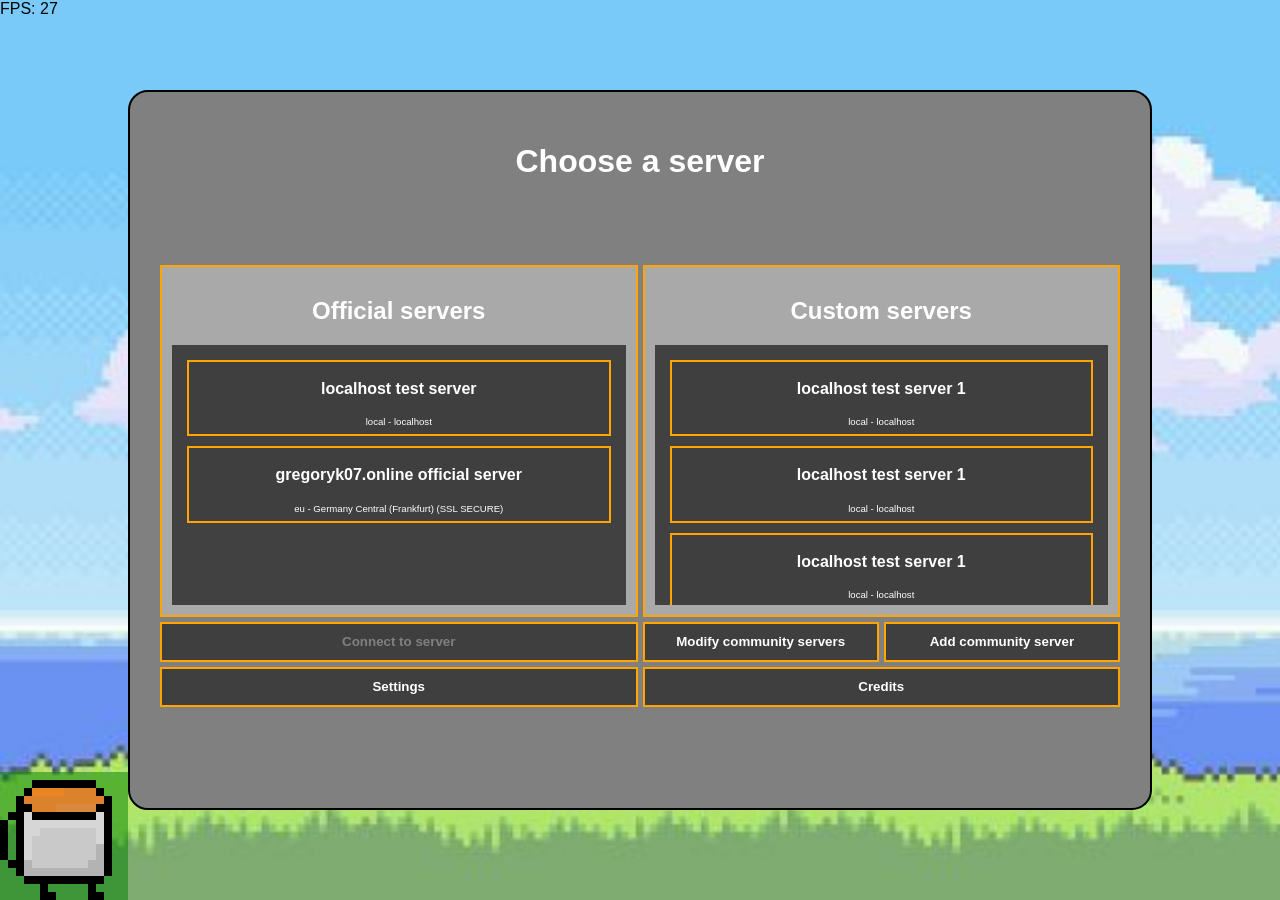
==== index_old.html @ 5e0a60be "renamed index to index_old and style to style_old" ====
<!DOCTYPE html>
<html lang="en">
<head>
    <meta charset="UTF-8">
    <meta name="viewport" content="width=device-width, initial-scale=1.0">
    <title>Brawler</title>
    <script src="dataset.js"></script>
    <script src="gameobject.js"></script>
    <script src="main.js"></script>
    <link rel="stylesheet" href="style_old.css">
    <script src="drawVector.js"></script>
</head>
<body>
    <div id="serverList">
        <h1>Choose a server</h1>
        <div id="serverlistsection">
            <div>
                <h2>Official servers</h2>
                <ul id="officialserverlist" class="serverlist_ul">

                </ul>
            </div>
            <div>
                <h2>Custom servers</h2>
                <ul id="customserverlist" class="serverlist_ul">
                    
                </ul>
            </div>
            <button class="chooseservermenubtn" id="chooseservermenubtn_connect" onclick="connectToServer()">Connect to server</button>
            <div class="chooseservermenubtn_section">
                <button class="chooseservermenubtn" onclick="alert('COMMING SOON')">Modify community servers</button>
                <button class="chooseservermenubtn" onclick="alert('COMMING SOON')">Add community server</button>
            </div>
            <button class="chooseservermenubtn" id="chooseservermenubtn_settings" onclick="alert('COMMING SOON')">Settings</button>
            <button class="chooseservermenubtn" id="chooseservermenubtn_credits" onclick="alert('COMMING SOON')">Credits</button>
        </div>
    </div>
    <div id="stats">FPS: </div>
    <div id="sprites"></div>
</body>
<script src="netcode.js"></script>
</html>
---- style_old.css ----
*{
    font-family: Helvetica, sans-serif;
}
body{
    background: url(assets/backgroundpage.jpg);
    background-size: cover;
    width: 100%;
    height: 100vh;
    padding: 0;
    margin: 0;
}
#stats{
    left: 0;
    top: 0;
    position: fixed;
    z-index: 100;
}
.characters{
    width: 128px;
    height: 128px;
    background-color: rgba(0, 128, 0, 0.5);
    position: fixed;
    bottom: 0;
    left: 0;
}
#serverList h1{
    height: 100px;
}
#serverList{
    padding: 30px;
    position: fixed;
    /* width: 80%;
    height: 80dvh; */
    background-color: gray;
    left: 10%;
    right: 10%;
    bottom: 10%;
    top: 10%;

    border-radius: 20px;
    border: 2px black solid;

    color: white;
    text-align: center;
}
#serverlistsection{
    width: 100%;
    display: grid;
    grid-template-columns: repeat(2, minmax(0, 1fr));
    grid-template-rows: repeat(3);
    
    gap: 5px;
}
#serverlistsection>div{
    background-color: darkgray;
    border: orange 2px solid;
    padding: 10px;
}
.serverlist_ul{
    height: calc(100% - 74px);
    background-color: rgb(65, 65, 65);
    width: calc(100% - 10px);
    padding: 5px;
    margin: 0;
    list-style: none;
    max-height: 250px;
    overflow: auto;
}
.serverlist_ul>h2{
    /* font-size: 100%; */
    height: 30px;
    margin: 20px 0;

}
.serverlist_ul h2{
    font-size: 100%;
}
.serverlist_ul span{
    font-size: 60%;
}
.serverlist_ul>li{
    background-color: rgb(63, 63, 63);
    border: 2px solid orange;
    padding: 5px;
    margin: 10px;
    cursor: pointer;
}
.serverlist_ul>li:hover{
    background-color: rgb(77, 77, 77);

}
li.chosenServer{
    background-color: rgb(87, 87, 87);
}
.chooseservermenubtn{
    height: 40px;

    background-color: rgb(63, 63, 63);
    border: 2px solid orange;
    padding: 5px;
    color: white;
    font-weight: bold;
    cursor: pointer;
}
div.chooseservermenubtn_section{
    display: flex;
    flex-direction: row;
    gap: 5px;
    padding: 0px !important;
    background-color: transparent !important;
    border: none !important;
    margin: 0;
}
.chooseservermenubtn_section>*{
    flex: 1;
}
.chooseservermenubtn:hover{
    background-color: rgb(77, 77, 77);
}
.chooseservermenubtn[disabled]{
    cursor: not-allowed;
    color: gray;
}
::-webkit-scrollbar{
    width: 8px;
}
::-webkit-scrollbar-thumb{
    background-color: rgba(0, 0, 0, 0);
    border-radius: 10px;
}
*:hover>::-webkit-scrollbar-thumb{
    background-color: rgba(0, 0, 0, 0.3);
}
::-webkit-scrollbar-thumb:hover{
    background-color: rgba(0, 0, 0, 0.5);
}
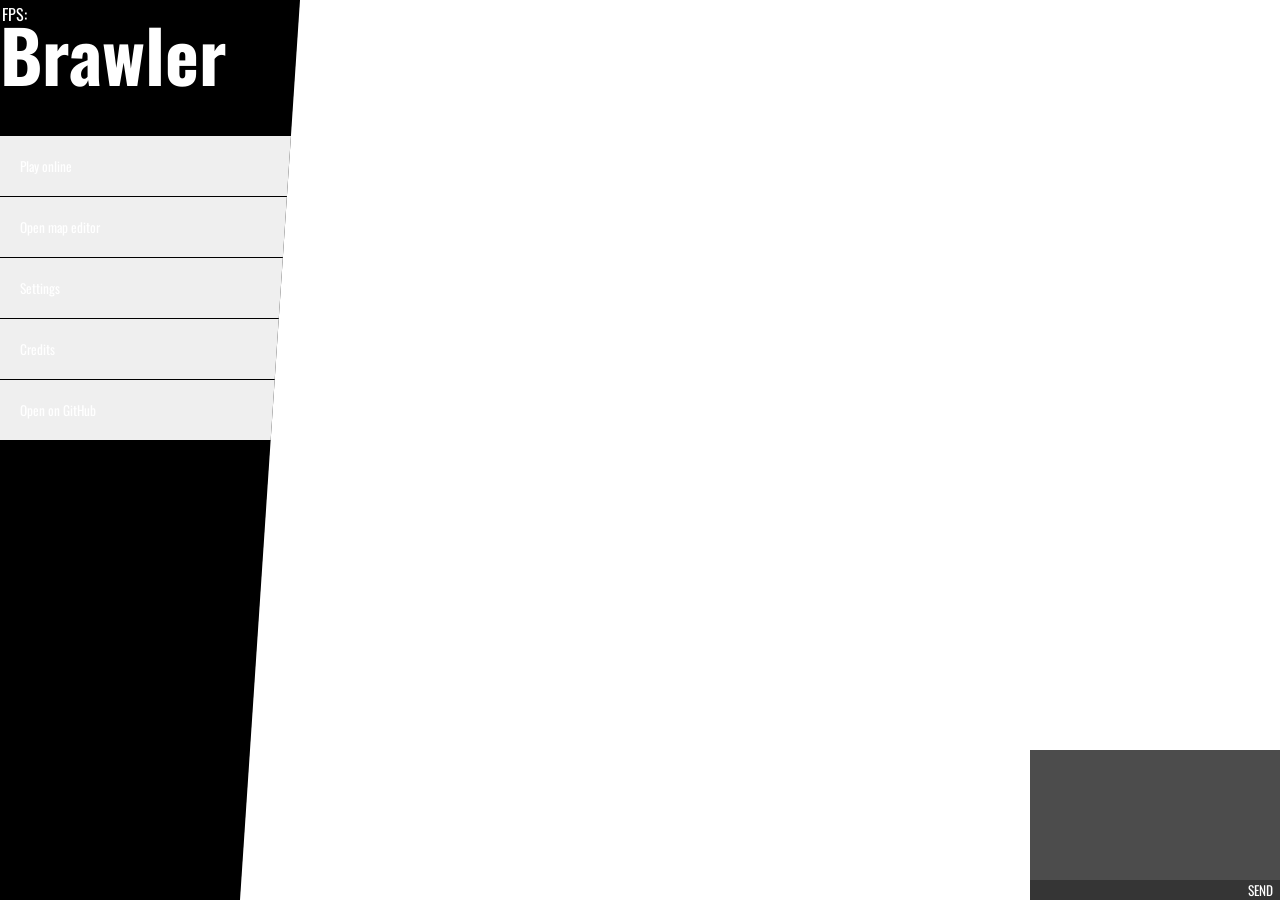
==== commit 54c107c2: "context2d update" ====
--- a/index_old.html
+++ b/index_old.html
@@ -4,39 +4,90 @@
     <meta charset="UTF-8">
     <meta name="viewport" content="width=device-width, initial-scale=1.0">
     <title>Brawler</title>
+    <link rel="stylesheet" href="style.css">
+    <link rel="stylesheet" href="importfonts.css">
+    <link rel="stylesheet" href="slider.css">
+
     <script src="dataset.js"></script>
     <script src="gameobject.js"></script>
-    <script src="main.js"></script>
-    <link rel="stylesheet" href="style_old.css">
     <script src="drawVector.js"></script>
+    <script src="version.js"></script>
+    <script src="particlesystem.js"></script>
+    <script src="slider.js"></script>
 </head>
 <body>
-    <div id="serverList">
-        <h1>Choose a server</h1>
-        <div id="serverlistsection">
-            <div>
-                <h2>Official servers</h2>
-                <ul id="officialserverlist" class="serverlist_ul">
-
-                </ul>
-            </div>
-            <div>
-                <h2>Custom servers</h2>
-                <ul id="customserverlist" class="serverlist_ul">
-                    
-                </ul>
-            </div>
-            <button class="chooseservermenubtn" id="chooseservermenubtn_connect" onclick="connectToServer()">Connect to server</button>
-            <div class="chooseservermenubtn_section">
-                <button class="chooseservermenubtn" onclick="alert('COMMING SOON')">Modify community servers</button>
-                <button class="chooseservermenubtn" onclick="alert('COMMING SOON')">Add community server</button>
-            </div>
-            <button class="chooseservermenubtn" id="chooseservermenubtn_settings" onclick="alert('COMMING SOON')">Settings</button>
-            <button class="chooseservermenubtn" id="chooseservermenubtn_credits" onclick="alert('COMMING SOON')">Credits</button>
+    <div id="modal" style="display: none;"></div>
+    <main id="mainmenucontainer">
+        <h1>Brawler</h1>
+        <nav id="mainmenu">
+            <button onclick="mainPlayOnline()">Play online</button>
+            <button onclick="alert('COMING SOON')">Open map editor</button>
+            <button onclick="menuSettingsMenu()">Settings</button>
+            <button onclick="mainCredits()">Credits</button>
+            <button onclick="window.open('https://github.com/gregoryk07/brawler')">Open on GitHub</button>
+        </nav>
+        <nav id="servermenu">
+            <button onclick="serverMenuPlayOfficial()"><span>Join official server</span></button>
+            <button onclick="serverMenuPlayCustom()"><span>Join community server</span></button>
+            <button onclick="alert('COMING SOON')"><span>Manage community servers</span></button>
+        </nav>
+        <nav id="officialservers" class="serverlistmenu">
+            
+        </nav>
+        <nav id="customservers" class="serverlistmenu">
+            
+        </nav>
+        <div id="serverdetails">
+            <p id="servername"></p>
+            <p id="serverregion"></p>
+            <p id="preciseregion"></p>
+            <p id="serveraddress"></p>
+            <p id="serversecure"></p>
+        </div>
+        <nav id="creditsmenu">
+            <ul>
+                <li>gregoryk07 - coding</li>
+                <li>Macedoniix - artwork</li>
+            </ul>
+        </nav>
+        <nav id="settings">
+            <button onclick="settingsMenuControls()"><span>Controls</span></button>
+            <button onclick="alert('COMMING SOON')"><span>Sounds</span></button>
+            <button id="changenicknamebtn" onclick="setNicknameModal()"><span>Update nickname</span></button>
+            
+            <!-- <input oninput="updateSlider(this)" label="TEST SLIDER" type="range" name="" id="" min="0" max="10" value="5"> -->
+        </nav>
+        <nav id="soundsettings">
+        </nav>
+        <nav id="controlsettings" class="secondaryMenu">
+            <button id="btn_rebind_dpad-left" onclick="startRebind('dpad-left')"><span></span></button>
+            <button id="btn_rebind_dpad-right" onclick="startRebind('dpad-right')"><span></span></button>
+            <button id="btn_rebind_dpad-up" onclick="startRebind('dpad-up')"><span></span></button>
+            <button id="btn_rebind_dpad-down" onclick="startRebind('dpad-down')"><span></span></button>
+            <button id="btn_rebind_jump" onclick="startRebind('jump')"><span></span></button>
+            <button id="btn_rebind_throw" onclick="startRebind('throw')"><span></span></button>
+            <button id="btn_rebind_menu-back" onclick="startRebind('menu-back')"><span></span></button>
+            <button id="btn_rebind_menu-submit" onclick="startRebind('menu-submit')"><span></span></button>
+            <button id="btn_rebind_open-chat" onclick="startRebind('open-chat')"><span></span></button>
+        </nav>
+    </main>
+    
+    
+    
+    <div id="stats">FPS: </div>
+    <div id="sprites"></div>
+    <div id="chatbox">
+        <div id="chatcontents"></div>
+        <div id="chatinputsection">
+            <input type="text" name="" id="chatmsg" onclick="openChat()">
+            <input type="button" value="SEND" id="chatsendbtn" onclick="sendChatMSG()" style="cursor: pointer;">
         </div>
     </div>
-    <div id="stats">FPS: </div>
-    <div id="sprites"></div>
 </body>
+    <script src="modal.js"></script>
+<script src="mainmenu.js"></script>
 <script src="netcode.js"></script>
+<script src="input.js"></script>
+<script src="settings.js"></script>
+<script src="main.js"></script>
 </html>
--- a/style.css
+++ b/style.css
@@ -0,0 +1,272 @@
+*{
+    font-family: Oswald, Helvetica, sans-serif;
+    user-select: none;
+    /* cursor: url('assets/cursor_b.png') 8 8, auto */
+}
+body{
+    /* background: url(assets/backgroundpage.jpg); */
+    background-size: cover;
+    width: 100%;
+    height: 100vh;
+    padding: 0;
+    margin: 0;
+}
+#stats{
+    left: 0;
+    top: 0;
+    position: fixed;
+    z-index: 5;
+    color: white;
+    background-color: rgba(0, 0, 0, 0.6);
+    width: fit-content;
+    padding: 2px;
+}
+.characters{
+    width: 128px;
+    height: 128px;
+    background-color: rgba(0, 128, 0, 0.5);
+    position: fixed;
+    bottom: 0;
+    left: 0;
+    text-align: center;
+}
+.sprites{
+    z-index: 10
+}
+#modal{
+    position: fixed;
+    left: 25%;
+    right: 25%;
+    top: 25%;
+    bottom: 25%;
+    background-color: rgb(20, 20, 20);
+    color: white;
+    z-index: 10;
+    padding: 20px;
+    border-radius: 10px;
+}
+nav#mainmenu{
+    padding: 20% 0;
+    display: flex;
+    flex-direction: column;
+    align-items: center;
+    text-align: left;
+    gap: 1px;
+    position: fixed;
+    left: 0;
+    top: 0;
+    bottom: 0;
+    /* background-color: rgb(66, 66, 66); */
+    background-color: black;
+    /* opacity: 0.5; */
+    width: 300px;
+    z-index: 3;
+    clip-path: polygon(0% 0%, 0% 100%, 80% 100%, 100% 0%);
+
+}
+nav#mainmenu>button{
+    text-align: left;
+    width: 100%;
+    color: white;
+    background: linear-gradient(yellow);
+
+    background-position: -300px 0;
+    background-repeat: no-repeat;
+    background-size: 300px;
+    padding: 20px;
+    /* cursor: url('assets/cursor2_b.png') 8 8, pointer; */
+    cursor: pointer;
+    transition-duration: 200ms;
+    border: none;
+}
+nav#mainmenu>button:hover, nav#mainmenu>button.selectedMenu{
+    color: black;
+    background-position: 0;
+    transition-duration: 400ms;
+}
+nav#servermenu, nav#settings{
+    z-index: 2;
+    padding: 20% 0;
+    display: flex;
+    flex-direction: column;
+    align-items: center;
+    text-align: left;
+    gap: 1px;
+    position: fixed;
+    left: -160px;
+    top: 0;
+    bottom: 0;
+    background-color: rgba(0, 0, 0, 0.5);
+    /* opacity: 0.5; */
+    width: 400px;
+    transition-duration: 200ms;
+    clip-path: polygon(15% 0%, 0% 100%, 85% 100%, 100% 0%);
+}
+nav#servermenu>button, nav#settings>button{
+    text-align: left;
+    width: 100%;
+    color: white;
+    background: linear-gradient(yellow);
+
+    background-position: -450px 0;
+    background-repeat: no-repeat;
+    background-size: 450px;
+    padding: 20px;
+    /* cursor: url('assets/cursor2_b.png') 8 8, pointer; */
+    cursor: pointer;
+    transition-duration: 200ms;
+    border: none;
+}
+nav#servermenu>button:hover, nav#servermenu>button.selectedMenu, nav#settings>button:hover, nav#settings>button.selectedMenu{
+    color: black;
+    background-position: 0;
+    transition-duration: 400ms;
+}
+nav#servermenu>button>span, nav#settings>button>span{
+    margin-left: 50px;
+}
+.serverlistmenu, .secondaryMenu{
+    z-index: 1;
+    padding: 20% 0;
+    display: flex;
+    flex-direction: column;
+    align-items: center;
+    text-align: left;
+    gap: 1px;
+    position: fixed;
+    left: 530px;
+    top: 100vh;
+    bottom: -100vh;
+    background-color: rgba(0, 0, 0, 0.5);
+    /* opacity: 0.5; */
+    width: 400px;
+    clip-path: polygon(15% 0%, 0% 100%, 85% 100%, 100% 0%);
+    transition-duration: 200ms;
+}
+.serverlistmenu>button, .secondaryMenu>button{
+    text-align: left;
+    width: 100%;
+    color: white;
+    background: linear-gradient(yellow);
+
+    background-position: -400px 0;
+    background-repeat: no-repeat;
+    background-size: 400px;
+    padding: 20px;
+    /* cursor: url('assets/cursor2_b.png') 8 8, pointer; */
+    cursor: pointer;
+    transition-duration: 200ms;
+    border: none;
+}
+.serverlistmenu>button:hover, .serverlistmenu>button.selectedMenu, nav>button.selectedMenuController, .secondaryMenu>button.selectedMenu, .secondaryMenu>button:hover, .secondaryMenu>button.selectedMenuController{
+    color: black !important;
+    background-position: 0 !important;
+    transition-duration: 400ms !important;
+}
+nav>button.selectedMenuController{
+    outline: 2px white solid;
+}
+.serverlistmenu>button>span, .secondaryMenu>button>span{
+    margin-left: 50px;
+}
+*:focus-visible{
+    outline: none;
+}
+main#mainmenucontainer>h1{
+    color: white;
+    z-index: 4;
+    position: sticky;
+    font-size: 450%;
+    margin: 0;
+}
+#creditsmenu{
+    z-index: 2;
+    padding: 20% 0;
+    display: flex;
+    flex-direction: column;
+    align-items: center;
+    text-align: left;
+    gap: 1px;
+    position: fixed;
+    left: -160px;
+    top: 0;
+    bottom: 0;
+    background-color: rgba(0, 0, 0, 0.5);
+    /* opacity: 0.5; */
+    width: 400px;
+    transition-duration: 200ms;
+    clip-path: polygon(15% 0%, 0% 100%, 85% 100%, 100% 0%);
+    color: white;
+}
+#creditsmenu>ul{
+    list-style: none;
+    font-size: 200%;
+}
+#chatbox{
+    background-color: rgba(0, 0, 0, 0.7);
+    width: 250px;
+    height: 150px;
+    bottom: 0;
+    right: 0;
+    position: fixed;
+}
+#chatinputsection{
+    height: 20px;
+}
+#chatcontents{
+    height: 130px;
+    width: 250px;
+    color: white;
+    /* padding: 2px; */
+    overflow: auto;
+}
+::-webkit-scrollbar{
+    width: 0;
+}
+#chatsendbtn{
+    background-color: rgba(0, 0, 0, 0.3);
+    color: white;
+    float: right;
+    width: 40px;
+    height: 20px;
+    padding: 0;
+    margin: 0;
+    border: none;
+}
+#chatmsg{
+    background-color: rgba(0, 0, 0, 0.3);
+    color: white;
+    border: none;
+    width: 200px;
+    height: 16px;
+    float: left;
+    margin: 0;
+    padding: 2px 5px;
+}
+.nickname_nameplate{
+    color: white;
+    background-color: rgba(0, 0, 0, 0.7);
+    transform: translateY(-30px);
+    display: inline-block;
+    padding: 1px;
+    text-transform: uppercase;
+    width: max-content;
+}
+#serverdetails{
+    background-color: rgba(0, 0, 0, 0.5);
+    top: 0;
+    bottom: 0;
+    right: -340px;
+    width: 300px;
+    height: 100vh;
+    position: fixed;
+    color: white;
+    padding-left: 20px;
+    align-items: center;
+    padding-top: 30vh;
+    padding-right: 20px;
+    transition-duration: 200ms;
+}
+#mainmenucontainer nav button{
+    transform: translateY(-120px);
+}
--- a/importfonts.css
+++ b/importfonts.css
@@ -0,0 +1,4 @@
+@font-face {
+    font-family: Oswald;
+    src: url('fonts/Oswald-VariableFont_wght.ttf');
+}
--- a/slider.css
+++ b/slider.css
@@ -0,0 +1,49 @@
+input[type='range'] {
+    -webkit-appearance: none;
+    appearance: none;
+    width: 100%;
+    height: 10px;
+    cursor: pointer;
+    /* Initial state: 50% blue, 50% grey */
+    background: linear-gradient(to right, yellow 50%, grey 50%);
+    padding: 0px;
+    margin: 25px;
+    padding: 0;
+    transition-duration: 200ms
+  }
+input[type="range"]:hover, input[type="range"].selectedMenuController{
+  margin: 0 !important;
+  padding: 25px 0 !important;
+}
+
+input[label]:before{
+    content: attr(label);
+    color: white;
+    position: absolute;
+    transform: translate(70px, -15px);
+    text-shadow: 1px 1px 0px black, 1px -1px 0px black, -1px -1px 0px black, -1px 1px 0px black;
+}
+input[value]::after{
+  content: attr(value);
+    color: white;
+    position: absolute;
+    transform: translate(330px,  0px);
+    text-align: right;
+    text-shadow: 1px 1px 0px black, 1px -1px 0px black, -1px -1px 0px black, -1px 1px 0px black;
+}
+
+  /* Style the thumb */
+  input[type='range']::-webkit-slider-thumb {
+    -webkit-appearance: none;
+    height: 20px;
+    width: 0px;
+    background: yellow;
+    border: none;
+  }
+
+  input[type='range']::-moz-range-thumb {
+    height: 20px;
+    width: 10px;
+    background: black;
+    border: none;
+  }
